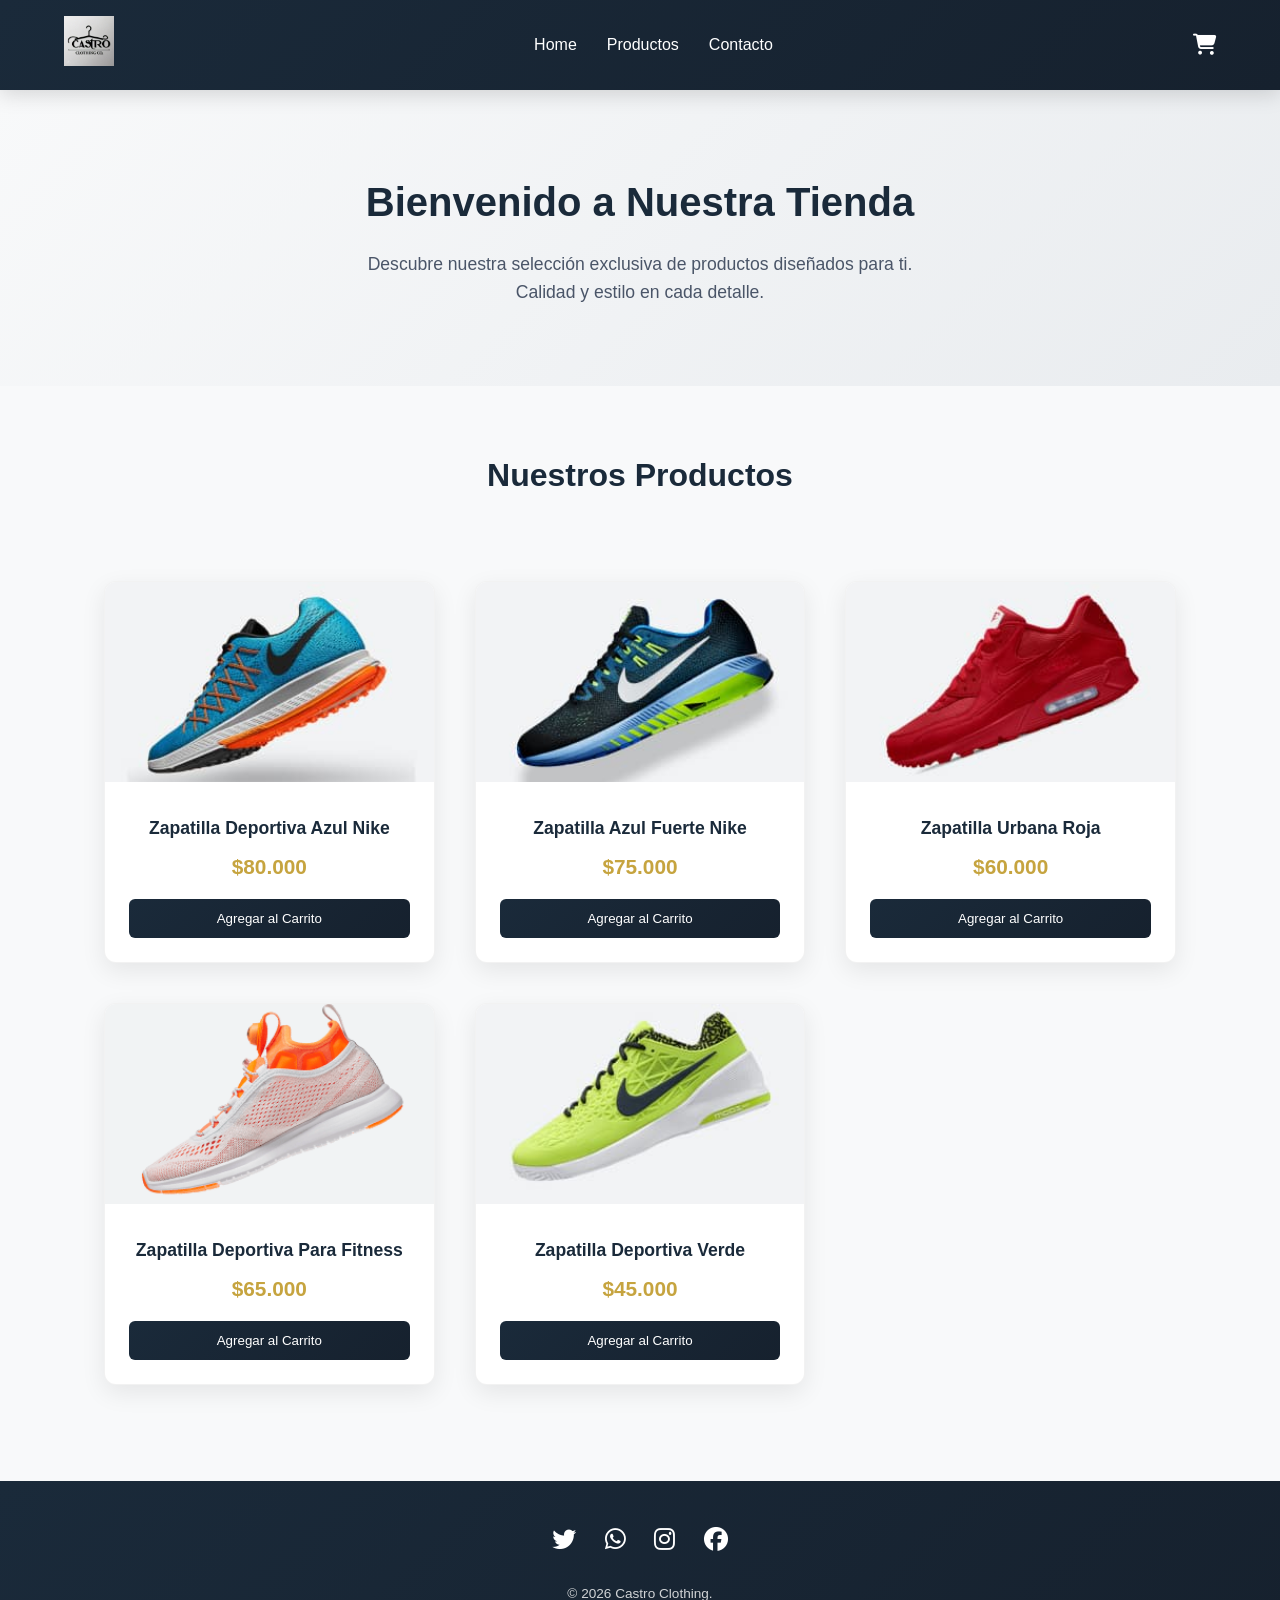
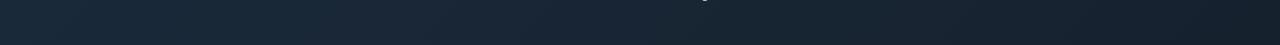
==== index.html @ 51e8e755 "cambios  generales" ====
<!DOCTYPE html>
<html lang="es">
<head>
    <meta charset="UTF-8">
    <meta name="viewport" content="width=device-width, initial-scale=1.0">
    <title>Tienda E-Commerce de Indumentaria</title>
    <link rel="stylesheet" href="css/styles.css">
    <!-- Iconos de FontAwesome -->
    <link rel="stylesheet" href="https://cdnjs.cloudflare.com/ajax/libs/font-awesome/6.4.0/css/all.min.css">
</head>
<body>
    <header>
        <a href="index.html" class="logo-link">
            <img src="images/Logo/mi-LOGO2.png" alt="Logo de la Tienda" class="logo-img">
        </a>
        <nav>
            <ul>
                <li><a href="#home">Home</a></li>
                <li><a href="#productos">Productos</a></li>
                <li><a href="pages/contacto.html">Contacto</a></li>
            </ul>
        </nav>
        <div class="cart-container">
            <a href="#" class="cart-icon">
                <i class="fa-solid fa-cart-shopping"></i>
                <span id="cart-count">0</span>
            </a>
        </div>
    </header>   
    
    <section id="home" class="hero">
        <h1>Bienvenido a Nuestra Tienda</h1>
        <p>Descubre nuestra selección exclusiva de productos diseñados para ti. Calidad y estilo en cada detalle.</p>
    </section>

    <section id="productos" class="products-container">
        <h2>Nuestros Productos</h2>
        
        <!--  Productos -->
        <article class="card">
            <div class="card-image">
                <img src="images/product-1.jpg" alt="Producto 1">
            </div>
            <div class="card-info">
                <h3>Zapatilla Deportiva Azul Nike</h3>
                <p class="price">$80.000</p>
                <button class="btn-add">Agregar al Carrito</button>
            </div>
        </article>

        <article class="card">
            <div class="card-image">
                <img src="images/product-2.jpg" alt="Producto 2">
            </div>
            <div class="card-info">
                <h3>Zapatilla Azul Fuerte Nike</h3>
                <p class="price">$75.000</p>
                <button class="btn-add">Agregar al Carrito</button>
            </div>
        </article>

        <article class="card">
            <div class="card-image">
                <img src="images/product-3.jpg" alt="Producto 3">
            </div>
            <div class="card-info">
                <h3>Zapatilla Urbana Roja</h3>
                <p class="price">$60.000</p>
                <button class="btn-add">Agregar al Carrito</button>
            </div>
        </article>

        <article class="card">
            <div class="card-image">
                <img src="images/product-4.jpg" alt="Producto 4">
            </div>
            <div class="card-info">
                <h3>Zapatilla Deportiva Para Fitness</h3>
                <p class="price">$65.000</p>
                <button class="btn-add">Agregar al Carrito</button>
            </div>
        </article>

        <article class="card">
            <div class="card-image">
                <img src="images/product-5.jpg" alt="Producto 5">
            </div>
            <div class="card-info">
                <h3>Zapatilla Deportiva Verde</h3>
                <p class="price">$45.000</p>
                <button class="btn-add">Agregar al Carrito</button>
            </div>
        </article>
    </section>

    <footer id="contacto">
        <div class="social-icons">
            <a href="#"><i class="fa-brands fa-twitter"></i></a> <!-- X / Twitter -->
            <a href="#"><i class="fa-brands fa-whatsapp"></i></a>
            <a href="#"><i class="fa-brands fa-instagram"></i></a>
            <a href="#"><i class="fa-brands fa-facebook"></i></a>
        </div>
        <p>&copy; 2026 Castro Clothing.</p>
    </footer>
</body>
</html>
---- css/styles.css ----
* {
    margin: 0;
    padding: 0;
    box-sizing: border-box;
    font-family: 'Segoe UI', Tahoma, Geneva, Verdana, sans-serif;
}

body {
    background-color: #f8f9fa;
    color: #2d3436;
    line-height: 1.6;
}


header {
    background: linear-gradient(135deg, #1a2a3a 0%, #16212e 100%);
    padding: 1rem 5%;
    display: flex;
    justify-content: space-between;
    align-items: center;
    box-shadow: 0 4px 20px rgba(0,0,0,0.15);
    position: sticky;
    top: 0;
    z-index: 100;
}

.logo-link {
    text-decoration: none;
    display: inline-block;
    transition: transform 0.3s ease;
}

.logo-link:hover {
    transform: scale(1.05);
}

.logo-img {
    height: 50px;
    width: auto;
    object-fit: contain;
    /*  filter: brightness(0) invert(1);*/

}

nav ul {
    list-style: none;
    display: flex;
    gap: 30px;
}

nav ul li a {
    text-decoration: none;
    color: #ffffff;
    font-weight: 500;
    transition: color 0.3s;
    font-size: 1rem;
}

nav ul li a:hover {
    color: #c6a43f;
}


.hero {
    text-align: center;
    padding: 5rem 1rem;
    background: linear-gradient(135deg, #f8f9fa 0%, #e9ecef 100%);
    margin-bottom: 2rem;
}

.hero h1 {
    margin-bottom: 1rem;
    font-size: 2.5rem;
    color: #1a2a3a;
}

.hero p {
    color: #4a5568;
    max-width: 600px;
    margin: 0 auto;
    font-size: 1.1rem;
}

/* Productos */
.products-container {
    padding: 2rem 5%;
    max-width: 1200px;
    margin: 0 auto;
    display: grid;
    grid-template-columns: repeat(auto-fit, minmax(250px, 1fr));
    gap: 2.5rem;
}

.products-container h2 {
    text-align: center;
    margin-bottom: 2.5rem;
    grid-column: 1 / -1;
    color: #1a2a3a;
    font-size: 2rem;
}

/* Tarjetas */
.card {
    background: #ffffff;
    border-radius: 12px;
    overflow: hidden;
    box-shadow: 0 8px 25px rgba(0,0,0,0.08);
    transition: transform 0.3s ease, box-shadow 0.3s ease;
    display: flex;
    flex-direction: column;
    border: 1px solid rgba(0,0,0,0.05);
}

.card:hover {
    transform: translateY(-10px);
    box-shadow: 0 15px 35px rgba(26, 42, 58, 0.2);
}

.card-image {
    overflow: hidden;
}

.card-image img {
    width: 100%;
    height: 200px;
    object-fit: cover;
    background-color: #f8f9fa;
    transition: transform 0.3s ease;
}

.card:hover .card-image img {
    transform: scale(1.05);
}

.card-info {
    padding: 1.5rem;
    text-align: center;
    flex-grow: 1;
    display: flex;
    flex-direction: column;
    justify-content: space-between;
}

.card-info h3 {
    font-size: 1.1rem;
    margin-bottom: 0.5rem;
    color: #1a2a3a;
}

.price {
    font-weight: bold;
    color: #c6a43f;
    margin-bottom: 1rem;
    font-size: 1.3rem;
}

.btn-add {
    background: linear-gradient(135deg, #1a2a3a 0%, #16212e 100%);
    color: #fff;
    border: none;
    padding: 12px 20px;
    border-radius: 6px;
    cursor: pointer;
    width: 100%;
    transition: all 0.3s;
    font-weight: 500;
}

.btn-add:hover {
    background: linear-gradient(135deg, #c6a43f 0%, #b8922e 100%);
    transform: scale(1.02);
    box-shadow: 0 6px 15px rgba(198, 164, 63, 0.3);
}

/* Carrito */
.cart-icon {
    color: #ffffff;
    font-size: 1.3rem;
    text-decoration: none;
    transition: color 0.3s;
}

.cart-icon:hover {
    color: #c6a43f;
}

#cart-count {
    position: absolute;
    top: -8px;
    right: -10px;
    background-color: #c6a43f;
    color: #1a2a3a;
    font-size: 0.7rem;
    padding: 2px 6px;
    border-radius: 50%;
    display: none;
    font-weight: bold;
}


footer {
    background: linear-gradient(135deg, #1a2a3a 0%, #16212e 100%);
    color: #fff;
    text-align: center;
    padding: 2.5rem 0;
    margin-top: 4rem;
}

.social-icons {
    margin-bottom: 1.5rem;
}

.social-icons a {
    color: #fff;
    font-size: 1.5rem;
    margin: 0 12px;
    transition: all 0.3s;
    display: inline-block;
}

.social-icons a:hover {
    color: #c6a43f;
    transform: translateY(-3px);
}

footer p {
    font-size: 0.85rem;
    opacity: 0.8;
}

/* Responsive */
@media (max-width: 600px) {
    header {
        flex-direction: column;
        gap: 15px;
    }
    
    nav ul {
        gap: 20px;
    }
    
    .hero h1 {
        font-size: 2rem;
    }
    
    .products-container {
        gap: 1.5rem;
    }
}
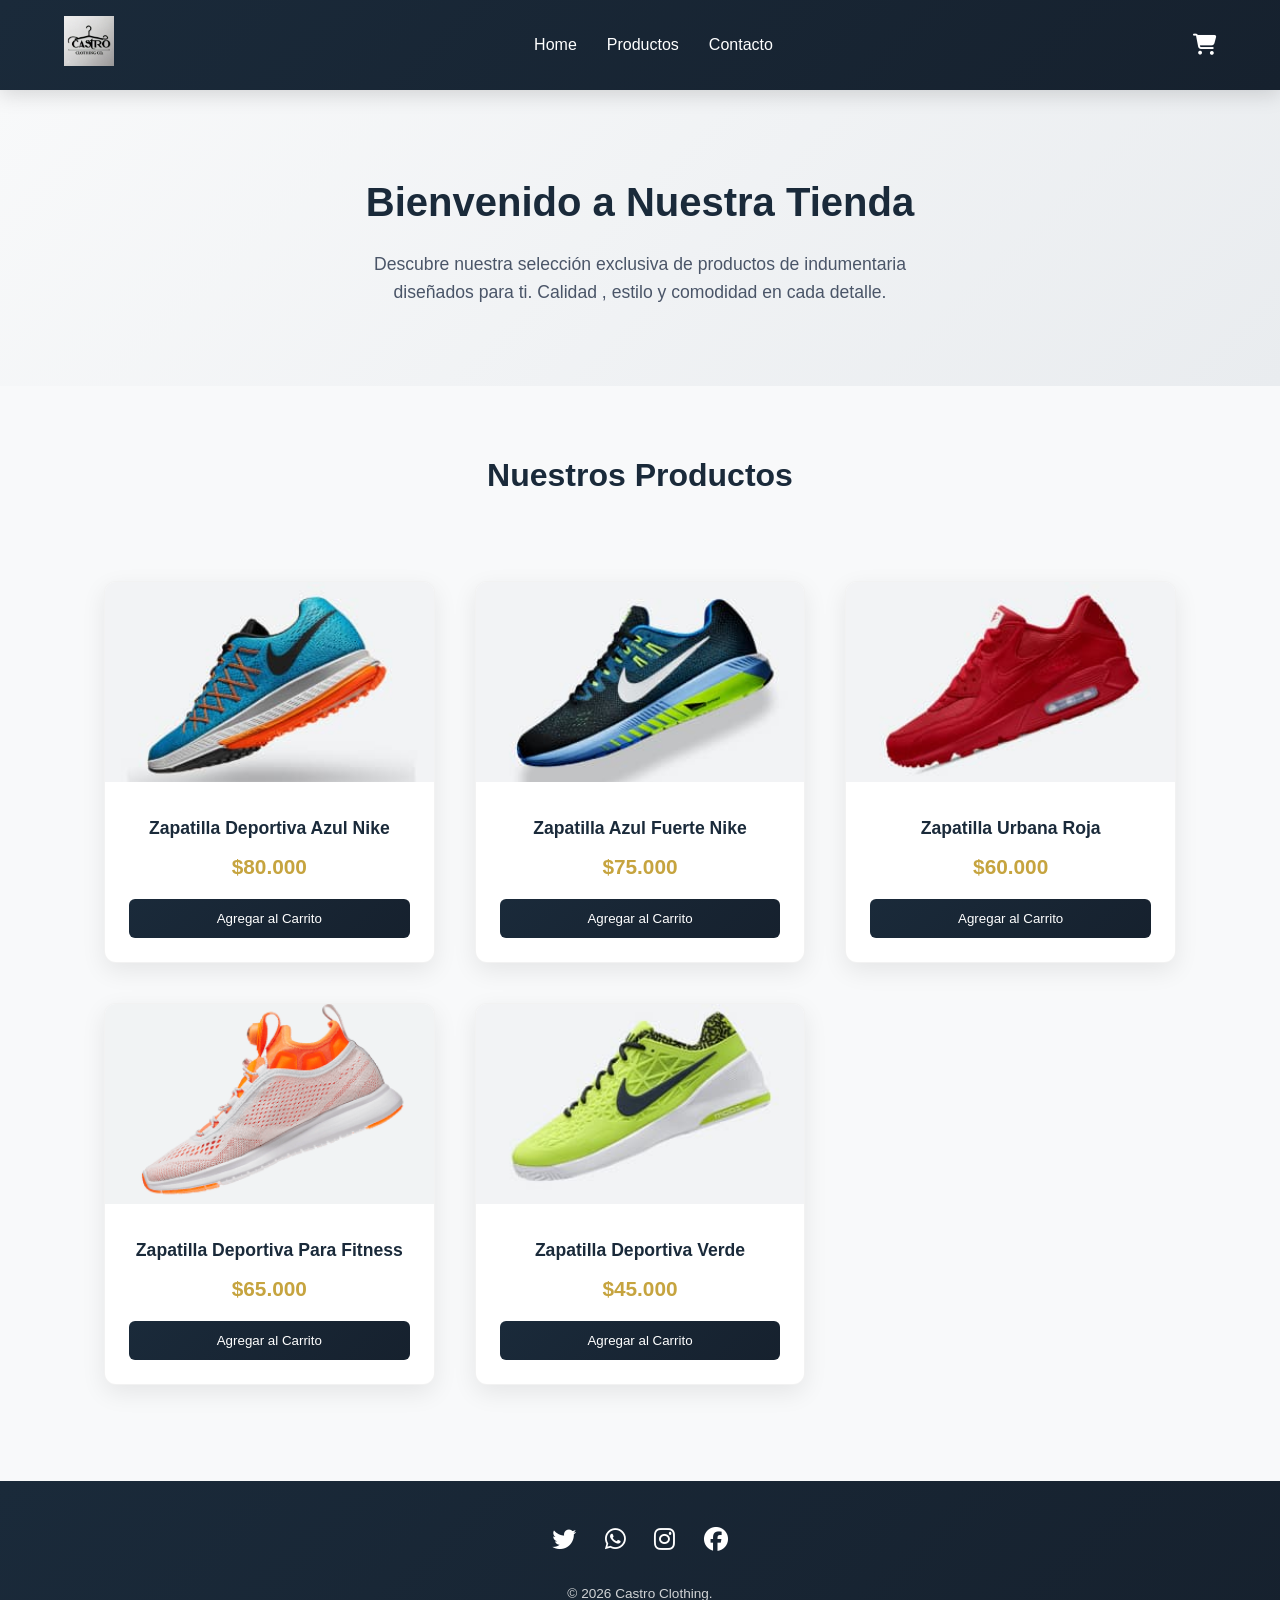
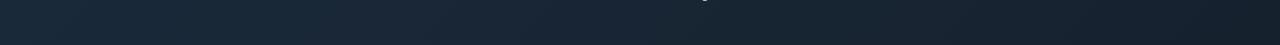
==== commit 82547678: "pequeño cambio sobre objetivo de e-commerce" ====
--- a/index.html
+++ b/index.html
@@ -30,7 +30,7 @@
     
     <section id="home" class="hero">
         <h1>Bienvenido a Nuestra Tienda</h1>
-        <p>Descubre nuestra selección exclusiva de productos diseñados para ti. Calidad y estilo en cada detalle.</p>
+        <p>Descubre nuestra selección exclusiva de productos de indumentaria diseñados para ti. Calidad , estilo y comodidad en cada detalle.</p>
     </section>
 
     <section id="productos" class="products-container">
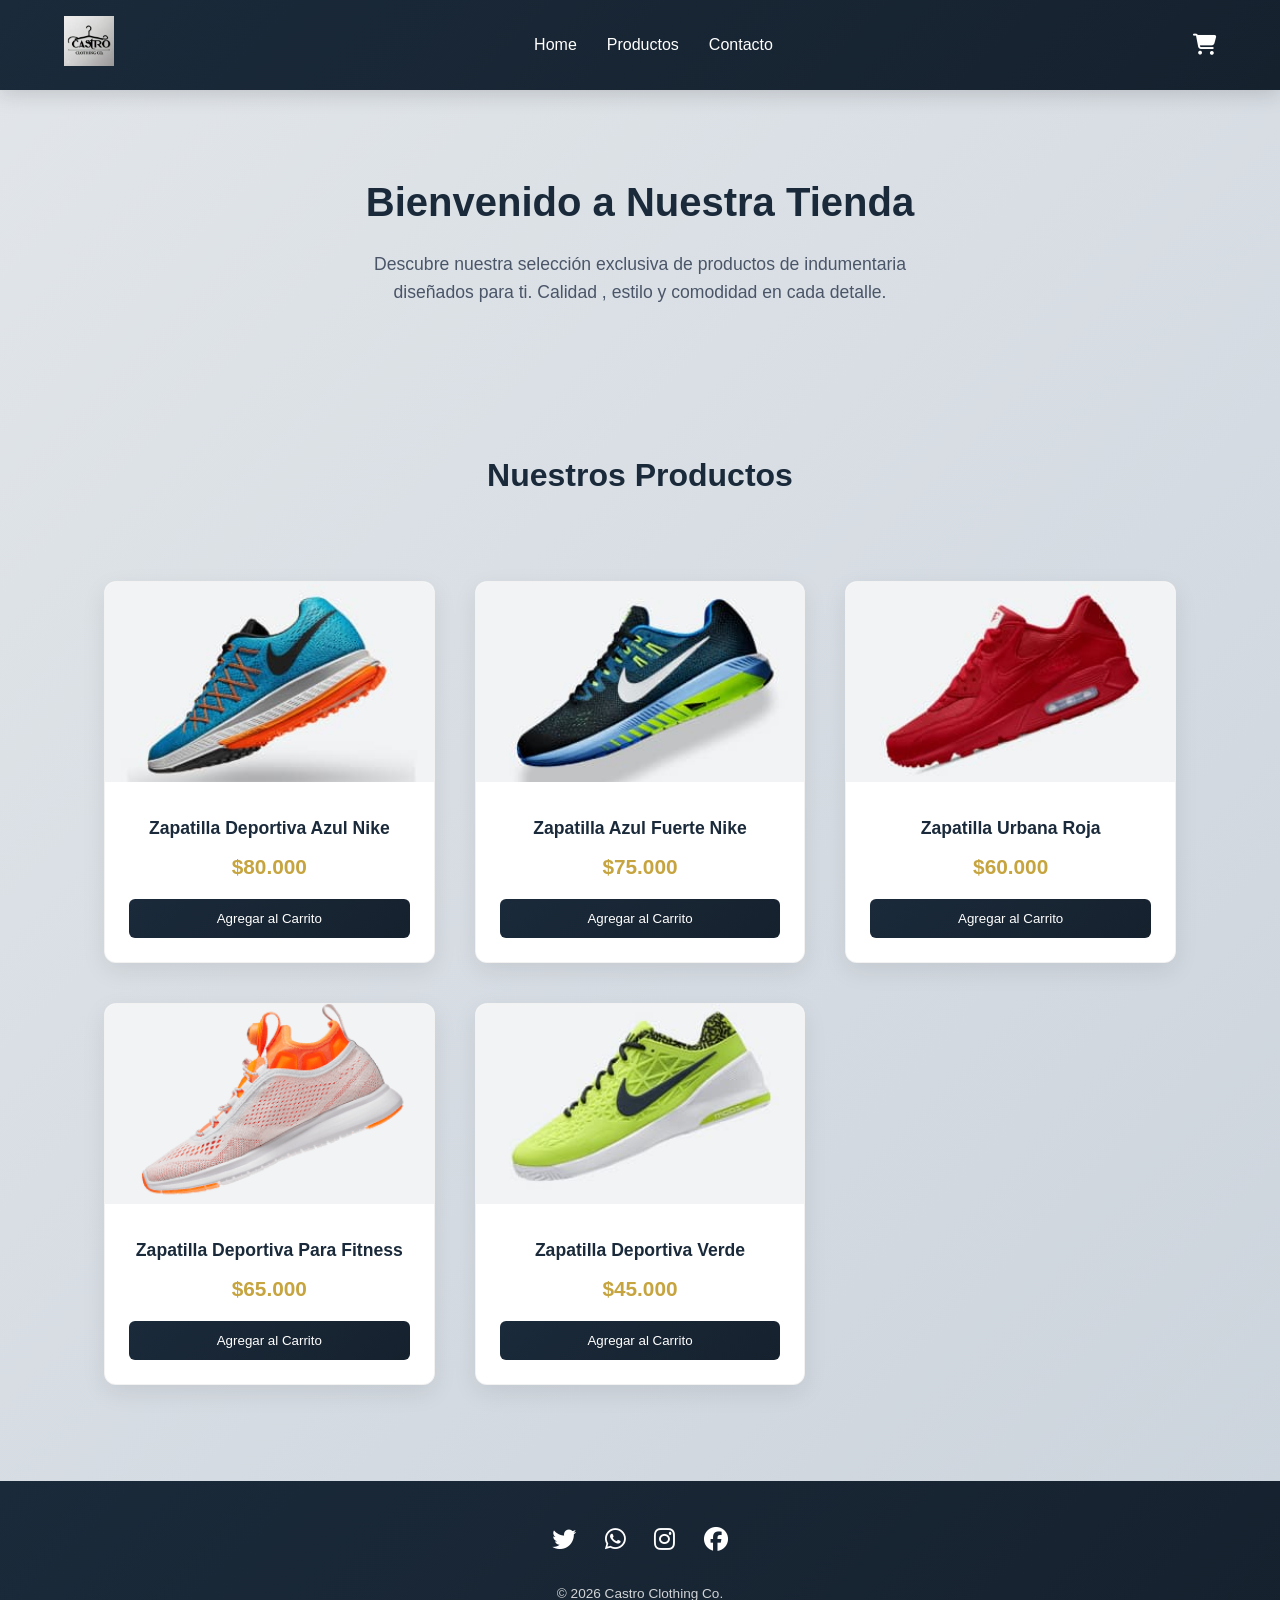
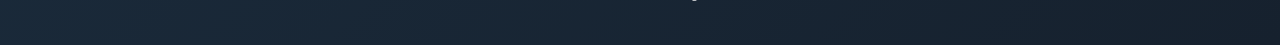
==== commit 19566b66: "arreglo de footer" ====
--- a/index.html
+++ b/index.html
@@ -95,12 +95,12 @@
 
     <footer id="contacto">
         <div class="social-icons">
-            <a href="#"><i class="fa-brands fa-twitter"></i></a> <!-- X / Twitter -->
+            <a href="#"><i class="fa-brands fa-twitter"></i></a> 
             <a href="#"><i class="fa-brands fa-whatsapp"></i></a>
             <a href="#"><i class="fa-brands fa-instagram"></i></a>
             <a href="#"><i class="fa-brands fa-facebook"></i></a>
         </div>
-        <p>&copy; 2026 Castro Clothing.</p>
+        <p>&copy; 2026 Castro Clothing Co.</p>
     </footer>
 </body>
 </html>
--- a/css/styles.css
+++ b/css/styles.css
@@ -7,7 +7,7 @@
 }
 
 body {
-    background-color: #f8f9fa;
+    background: linear-gradient(135deg, #e2e6ea 0%, #cbd3dc 100%); /* Fondo más oscuro */
     color: #2d3436;
     line-height: 1.6;
 }
@@ -65,7 +65,7 @@
 .hero {
     text-align: center;
     padding: 5rem 1rem;
-    background: linear-gradient(135deg, #f8f9fa 0%, #e9ecef 100%);
+    background: transparent;
     margin-bottom: 2rem;
 }
 
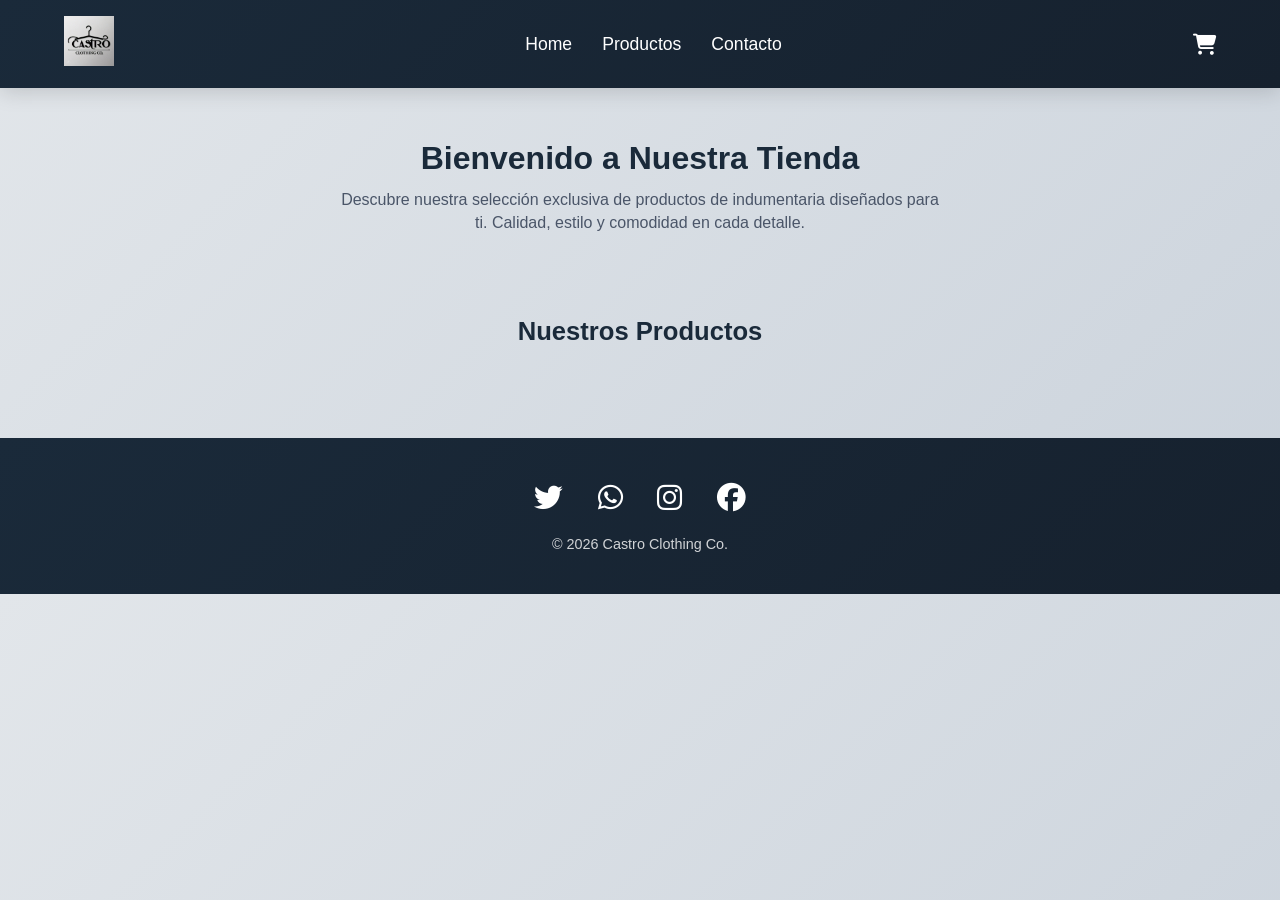
==== commit df56220f: "cambios_e-commerce_final" ====
--- a/index.html
+++ b/index.html
@@ -5,7 +5,6 @@
     <meta name="viewport" content="width=device-width, initial-scale=1.0">
     <title>Tienda E-Commerce de Indumentaria</title>
     <link rel="stylesheet" href="css/styles.css">
-    <!-- Iconos de FontAwesome -->
     <link rel="stylesheet" href="https://cdnjs.cloudflare.com/ajax/libs/font-awesome/6.4.0/css/all.min.css">
 </head>
 <body>
@@ -21,7 +20,7 @@
             </ul>
         </nav>
         <div class="cart-container">
-            <a href="#" class="cart-icon">
+            <a href="pages/carrito.html" class="cart-icon">
                 <i class="fa-solid fa-cart-shopping"></i>
                 <span id="cart-count">0</span>
             </a>
@@ -30,67 +29,15 @@
     
     <section id="home" class="hero">
         <h1>Bienvenido a Nuestra Tienda</h1>
-        <p>Descubre nuestra selección exclusiva de productos de indumentaria diseñados para ti. Calidad , estilo y comodidad en cada detalle.</p>
+        <p>Descubre nuestra selección exclusiva de productos de indumentaria diseñados para ti. Calidad, estilo y comodidad en cada detalle.</p>
     </section>
 
     <section id="productos" class="products-container">
         <h2>Nuestros Productos</h2>
         
-        <!--  Productos -->
-        <article class="card">
-            <div class="card-image">
-                <img src="images/product-1.jpg" alt="Producto 1">
-            </div>
-            <div class="card-info">
-                <h3>Zapatilla Deportiva Azul Nike</h3>
-                <p class="price">$80.000</p>
-                <button class="btn-add">Agregar al Carrito</button>
-            </div>
-        </article>
-
-        <article class="card">
-            <div class="card-image">
-                <img src="images/product-2.jpg" alt="Producto 2">
-            </div>
-            <div class="card-info">
-                <h3>Zapatilla Azul Fuerte Nike</h3>
-                <p class="price">$75.000</p>
-                <button class="btn-add">Agregar al Carrito</button>
-            </div>
-        </article>
-
-        <article class="card">
-            <div class="card-image">
-                <img src="images/product-3.jpg" alt="Producto 3">
-            </div>
-            <div class="card-info">
-                <h3>Zapatilla Urbana Roja</h3>
-                <p class="price">$60.000</p>
-                <button class="btn-add">Agregar al Carrito</button>
-            </div>
-        </article>
-
-        <article class="card">
-            <div class="card-image">
-                <img src="images/product-4.jpg" alt="Producto 4">
-            </div>
-            <div class="card-info">
-                <h3>Zapatilla Deportiva Para Fitness</h3>
-                <p class="price">$65.000</p>
-                <button class="btn-add">Agregar al Carrito</button>
-            </div>
-        </article>
-
-        <article class="card">
-            <div class="card-image">
-                <img src="images/product-5.jpg" alt="Producto 5">
-            </div>
-            <div class="card-info">
-                <h3>Zapatilla Deportiva Verde</h3>
-                <p class="price">$45.000</p>
-                <button class="btn-add">Agregar al Carrito</button>
-            </div>
-        </article>
+        <div id="contenedor-tarjetas" class="products-grid">
+            <!-- Los productos se generan desde JS -->
+        </div>
     </section>
 
     <footer id="contacto">
@@ -102,5 +49,7 @@
         </div>
         <p>&copy; 2026 Castro Clothing Co.</p>
     </footer>
+
+    <script type="module" src="js/index.js"></script>
 </body>
 </html>
--- a/css/styles.css
+++ b/css/styles.css
@@ -1,4 +1,3 @@
-
 * {
     margin: 0;
     padding: 0;
@@ -7,12 +6,12 @@
 }
 
 body {
-    background: linear-gradient(135deg, #e2e6ea 0%, #cbd3dc 100%); /* Fondo más oscuro */
+    background: linear-gradient(135deg, #e2e6ea 0%, #cbd3dc 100%);
     color: #2d3436;
-    line-height: 1.6;
-}
-
-
+    line-height: 1.4;
+}
+
+/*  HEADER  */
 header {
     background: linear-gradient(135deg, #1a2a3a 0%, #16212e 100%);
     padding: 1rem 5%;
@@ -39,8 +38,6 @@
     height: 50px;
     width: auto;
     object-fit: contain;
-    /*  filter: brightness(0) invert(1);*/
-
 }
 
 nav ul {
@@ -54,131 +51,23 @@
     color: #ffffff;
     font-weight: 500;
     transition: color 0.3s;
-    font-size: 1rem;
+    font-size: 1.1rem;
 }
 
 nav ul li a:hover {
     color: #c6a43f;
 }
 
-
-.hero {
-    text-align: center;
-    padding: 5rem 1rem;
-    background: transparent;
-    margin-bottom: 2rem;
-}
-
-.hero h1 {
-    margin-bottom: 1rem;
-    font-size: 2.5rem;
-    color: #1a2a3a;
-}
-
-.hero p {
-    color: #4a5568;
-    max-width: 600px;
-    margin: 0 auto;
-    font-size: 1.1rem;
-}
-
-/* Productos */
-.products-container {
-    padding: 2rem 5%;
-    max-width: 1200px;
-    margin: 0 auto;
-    display: grid;
-    grid-template-columns: repeat(auto-fit, minmax(250px, 1fr));
-    gap: 2.5rem;
-}
-
-.products-container h2 {
-    text-align: center;
-    margin-bottom: 2.5rem;
-    grid-column: 1 / -1;
-    color: #1a2a3a;
-    font-size: 2rem;
-}
-
-/* Tarjetas */
-.card {
-    background: #ffffff;
-    border-radius: 12px;
-    overflow: hidden;
-    box-shadow: 0 8px 25px rgba(0,0,0,0.08);
-    transition: transform 0.3s ease, box-shadow 0.3s ease;
-    display: flex;
-    flex-direction: column;
-    border: 1px solid rgba(0,0,0,0.05);
-}
-
-.card:hover {
-    transform: translateY(-10px);
-    box-shadow: 0 15px 35px rgba(26, 42, 58, 0.2);
-}
-
-.card-image {
-    overflow: hidden;
-}
-
-.card-image img {
-    width: 100%;
-    height: 200px;
-    object-fit: cover;
-    background-color: #f8f9fa;
-    transition: transform 0.3s ease;
-}
-
-.card:hover .card-image img {
-    transform: scale(1.05);
-}
-
-.card-info {
-    padding: 1.5rem;
-    text-align: center;
-    flex-grow: 1;
-    display: flex;
-    flex-direction: column;
-    justify-content: space-between;
-}
-
-.card-info h3 {
-    font-size: 1.1rem;
-    margin-bottom: 0.5rem;
-    color: #1a2a3a;
-}
-
-.price {
-    font-weight: bold;
-    color: #c6a43f;
-    margin-bottom: 1rem;
-    font-size: 1.3rem;
-}
-
-.btn-add {
-    background: linear-gradient(135deg, #1a2a3a 0%, #16212e 100%);
-    color: #fff;
-    border: none;
-    padding: 12px 20px;
-    border-radius: 6px;
-    cursor: pointer;
-    width: 100%;
-    transition: all 0.3s;
-    font-weight: 500;
-}
-
-.btn-add:hover {
-    background: linear-gradient(135deg, #c6a43f 0%, #b8922e 100%);
-    transform: scale(1.02);
-    box-shadow: 0 6px 15px rgba(198, 164, 63, 0.3);
-}
-
-/* Carrito */
+.cart-container {
+    position: relative;
+}
+
 .cart-icon {
     color: #ffffff;
     font-size: 1.3rem;
     text-decoration: none;
     transition: color 0.3s;
+    position: relative;
 }
 
 .cart-icon:hover {
@@ -198,23 +87,157 @@
     font-weight: bold;
 }
 
-
+/* ========== HERO ========== */
+.hero {
+    text-align: center;
+    padding: 3rem 1rem;
+    background: transparent;
+    margin-bottom: 1rem;
+}
+
+.hero h1 {
+    margin-bottom: 0.5rem;
+    font-size: 2rem;
+    color: #1a2a3a;
+}
+
+.hero p {
+    color: #4a5568;
+    max-width: 600px;
+    margin: 0 auto;
+    font-size: 1rem;
+}
+
+/*  PRODUCTOS  */
+.products-container {
+    padding: 1rem 5%;
+    max-width: 1200px;
+    margin: 0 auto;
+}
+
+.products-container h2 {
+    text-align: center;
+    margin-bottom: 1.5rem;
+    color: #1a2a3a;
+    font-size: 1.6rem;
+}
+
+.products-grid {
+    display: grid;
+    grid-template-columns: repeat(auto-fill, minmax(200px, 1fr));
+    gap: 1.2rem;
+}
+
+.card {
+    background: #ffffff;
+    border-radius: 10px;
+    overflow: hidden;
+    box-shadow: 0 4px 15px rgba(0,0,0,0.06);
+    transition: transform 0.3s ease, box-shadow 0.3s ease;
+    display: flex;
+    flex-direction: column;
+    border: 1px solid rgba(0,0,0,0.05);
+}
+
+.card:hover {
+    transform: translateY(-5px);
+    box-shadow: 0 8px 25px rgba(26, 42, 58, 0.15);
+}
+
+.card-image {
+    overflow: hidden;
+    flex-shrink: 0;
+}
+
+.card-image img {
+    width: 100%;
+    height: 140px;
+    object-fit: cover;
+    background-color: #f8f9fa;
+    transition: transform 0.3s ease;
+}
+
+.card:hover .card-image img {
+    transform: scale(1.05);
+}
+
+.card-info {
+    padding: 0.8rem;
+    text-align: center;
+    display: flex;
+    flex-direction: column;
+    flex: 1;
+    justify-content: space-between;
+}
+
+.card-info h3 {
+    font-size: 0.9rem;
+    color: #1a2a3a;
+    font-weight: 600;
+    flex: 0 0 auto;
+    display: flex;
+    align-items: center;
+    justify-content: center;
+    margin: 0 0 0.2rem 0;
+    padding: 0 0.2rem;
+    word-break: break-word;
+    line-height: 1.3;
+    min-height: 2.6rem;
+    height: 2.6rem;
+    overflow: hidden;
+}
+
+.price {
+    font-weight: bold;
+    color: #c6a43f;
+    font-size: 1rem;
+    text-align: center;
+    flex-shrink: 0;
+    margin: 0.3rem 0 0.2rem 0;
+    margin-top: auto;
+}
+
+.btn {
+    border: none;
+    padding: 8px 12px;
+    border-radius: 6px;
+    cursor: pointer;
+    font-weight: 500;
+    font-size: 0.8rem;
+    transition: all 0.3s ease;
+    width: 100%;
+    flex-shrink: 0;
+}
+
+.btn.bg-secondary {
+    background: linear-gradient(135deg, #1a2a3a 0%, #16212e 100%);
+    color: #ffffff;
+}
+
+.btn.bg-secondary:hover {
+    background: linear-gradient(135deg, #c6a43f 0%, #b8922e 100%) !important;
+    transform: scale(1.02) !important;
+    box-shadow: 0 4px 12px rgba(198, 164, 63, 0.3) !important;
+    color: #1a2a3a !important;
+}
+
+/* FOOTER */
 footer {
     background: linear-gradient(135deg, #1a2a3a 0%, #16212e 100%);
     color: #fff;
     text-align: center;
     padding: 2.5rem 0;
-    margin-top: 4rem;
+    margin-top: 3rem;
 }
 
 .social-icons {
-    margin-bottom: 1.5rem;
+    margin-bottom: 1rem;
 }
 
 .social-icons a {
     color: #fff;
-    font-size: 1.5rem;
-    margin: 0 12px;
+    font-size: 1.8rem;
+    margin: 0 15px;
     transition: all 0.3s;
     display: inline-block;
 }
@@ -225,26 +248,762 @@
 }
 
 footer p {
-    font-size: 0.85rem;
+    font-size: 0.9rem;
     opacity: 0.8;
 }
 
-/* Responsive */
-@media (max-width: 600px) {
+/*  CARRITO  */
+.cart-main {
+    max-width: 900px;
+    margin: 0 auto;
+    padding: 2rem 5%;
+    min-height: 60vh;
+}
+
+.cart-title {
+    text-align: center;
+    color: #1a2a3a;
+    font-size: 2.5rem;
+    margin-bottom: 2.5rem;
+}
+
+.mensaje-carrito-vacio {
+    font-size: 2rem;
+    text-align: center;
+    color: #1a2a3a;
+    background: #ffffff;
+    padding: 4rem;
+    border-radius: 16px;
+    box-shadow: 0 8px 30px rgba(0,0,0,0.08);
+}
+
+.cart-products {
+    display: flex;
+    flex-direction: column;
+    gap: 1.2rem;
+    margin-bottom: 2rem;
+}
+
+.cart-card {
+    background: #ffffff;
+    border-radius: 14px;
+    padding: 1.2rem 1.8rem;
+    display: flex;
+    align-items: center;
+    gap: 2rem;
+    box-shadow: 0 4px 20px rgba(0,0,0,0.06);
+    border: 1px solid rgba(0,0,0,0.05);
+    transition: all 0.3s ease;
+}
+
+.cart-card:hover {
+    box-shadow: 0 8px 30px rgba(0,0,0,0.1);
+    transform: translateY(-3px);
+}
+
+.cart-card img {
+    width: 90px;
+    height: 90px;
+    object-fit: cover;
+    border-radius: 10px;
+    flex-shrink: 0;
+    border: 1px solid rgba(0,0,0,0.05);
+}
+
+.cart-card-info {
+    flex: 1;
+    display: flex;
+    justify-content: space-between;
+    align-items: center;
+    flex-wrap: nowrap;
+    gap: 1rem;
+    min-width: 0;
+}
+
+.cart-card-info .producto-nombre {
+    color: #1a2a3a;
+    font-size: 1.1rem;
+    font-weight: 600;
+    margin: 0;
+    flex: 1;
+    min-width: 0;
+    word-break: break-word;
+    padding-right: 0.5rem;
+}
+
+.cart-card-info .producto-precio {
+    font-weight: 700;
+    color: #c6a43f;
+    font-size: 1.3rem;
+    margin: 0;
+    white-space: nowrap;
+    flex-shrink: 0;
+}
+
+.cart-card-actions {
+    display: flex;
+    align-items: center;
+    gap: 0.8rem;
+    flex-shrink: 0;
+}
+
+.btn-eliminar-carrito {
+    background: transparent;
+    color: #e74c3c;
+    padding: 8px 18px;
+    border-radius: 6px;
+    border: 1.5px solid #e74c3c;
+    cursor: pointer;
+    font-weight: 500;
+    font-size: 0.9rem;
+    transition: all 0.3s;
+    white-space: nowrap;
+    display: inline-block;
+    width: auto;
+}
+
+.btn-eliminar-carrito i {
+    margin-right: 6px;
+}
+
+.btn-eliminar-carrito:hover {
+    background: #e74c3c;
+    color: #ffffff;
+    transform: scale(1.05);
+    box-shadow: 0 4px 15px rgba(231, 76, 60, 0.3);
+}
+
+.cart-actions {
+    margin-top: 2rem;
+    display: flex;
+    justify-content: center;
+    align-items: center;
+    width: 100%;
+}
+
+.btn-vaciar-carrito {
+    background: linear-gradient(135deg, #1a2a3a 0%, #16212e 100%);
+    color: #ffffff;
+    padding: 12px 36px;
+    border-radius: 8px;
+    border: none;
+    cursor: pointer;
+    font-weight: 600;
+    font-size: 1rem;
+    transition: all 0.3s;
+    display: inline-flex;
+    align-items: center;
+    gap: 8px;
+    width: auto;
+    margin: 0 auto;
+    box-shadow: 0 4px 18px rgba(26, 42, 58, 0.25);
+}
+
+.btn-vaciar-carrito i {
+    font-size: 1.1rem;
+}
+
+.btn-vaciar-carrito:hover {
+    background: linear-gradient(135deg, #c6a43f 0%, #b8922e 100%) !important;
+    transform: scale(1.02) !important;
+    box-shadow: 0 6px 25px rgba(198, 164, 63, 0.35) !important;
+    color: #1a2a3a !important;
+}
+
+.cart-summary {
+    background: #ffffff;
+    padding: 2rem;
+    border-radius: 14px;
+    box-shadow: 0 8px 30px rgba(0,0,0,0.08);
+    max-width: 400px;
+    margin: 2rem auto 0;
+    text-align: center;
+    border: 1px solid rgba(0,0,0,0.05);
+}
+
+.cart-summary h3 {
+    color: #1a2a3a;
+    margin-bottom: 1rem;
+    font-size: 1.4rem;
+    font-weight: 700;
+}
+
+.cart-summary .total-productos {
+    color: #4a5568;
+    margin: 0.4rem 0;
+    font-size: 1rem;
+}
+
+.cart-summary .total-pagar {
+    color: #c6a43f;
+    font-size: 1.6rem;
+    font-weight: 700;
+    margin: 0.6rem 0 0;
+}
+
+.cart-summary hr {
+    border: none;
+    border-top: 2px solid #e2e6ea;
+    margin: 0.8rem 0;
+}
+
+
+/*Media-Queries */
+
+@media (max-width: 820px) {
+    .products-grid {
+        grid-template-columns: repeat(2, 1fr);
+        gap: 1rem;
+    }
+
+    .card-image img {
+        height: 130px;
+    }
+
+    .card-info h3 {
+        font-size: 0.85rem;
+        min-height: 2.4rem;
+        height: 2.4rem;
+    }
+
+    .price {
+        font-size: 0.95rem;
+    }
+
+    .btn {
+        font-size: 0.75rem;
+        padding: 7px 10px;
+    }
+}
+
+
+@media (max-width: 768px) {
+    .products-grid {
+        grid-template-columns: repeat(2, 1fr);
+        gap: 1rem;
+    }
+
+    .card-image img {
+        height: 120px;
+    }
+
+    .card-info h3 {
+        font-size: 0.85rem;
+        min-height: 2.4rem;
+        height: 2.4rem;
+    }
+
+    .price {
+        font-size: 0.95rem;
+    }
+
+    .btn {
+        font-size: 0.75rem;
+        padding: 7px 10px;
+    }
+
+    .cart-card {
+        flex-direction: column;
+        text-align: center;
+        padding: 1.2rem;
+        gap: 1rem;
+    }
+
+    .cart-card-info {
+        flex-direction: column;
+        justify-content: center;
+        align-items: center;
+        flex-wrap: wrap;
+    }
+
+    .cart-card-info .producto-nombre {
+        flex: none;
+        text-align: center;
+        padding-right: 0;
+    }
+
+    .cart-card-info .producto-precio {
+        white-space: normal;
+    }
+
+    .cart-card img {
+        width: 100px;
+        height: 100px;
+    }
+
+    .cart-card-actions {
+        width: 100%;
+        justify-content: center;
+    }
+
+    .btn-eliminar-carrito {
+        width: auto;
+        max-width: 180px;
+    }
+
+    .cart-actions {
+        flex-direction: column;
+        align-items: center;
+    }
+
+    .btn-vaciar-carrito {
+        width: auto;
+        max-width: 280px;
+        margin: 0 auto;
+    }
+
+    .cart-summary {
+        max-width: 100%;
+        margin: 1.5rem 1rem 0;
+    }
+}
+
+
+@media (min-width: 300px) and (max-width: 399px) {
     header {
         flex-direction: column;
+        gap: 6px;
+        padding: 0.5rem 2%;
+    }
+    
+    nav ul {
+        gap: 10px;
+    }
+    
+    nav ul li a {
+        font-size: 0.7rem;
+    }
+    
+    .logo-img {
+        height: 28px;
+    }
+    
+    
+    .cart-icon {
+        font-size: 1.2rem;
+    }
+    
+    
+    .social-icons a {
+        font-size: 1.4rem;
+        margin: 0 10px;
+    }
+    
+    footer {
+        padding: 1.5rem 0;
+    }
+    
+    footer p {
+        font-size: 0.7rem;
+    }
+    
+    .hero h1 {
+        font-size: 1.1rem;
+    }
+    
+    .hero {
+        padding: 0.6rem 0.5rem;
+    }
+    
+    .hero p {
+        font-size: 0.75rem;
+    }
+    
+    .products-container {
+        padding: 0.3rem 2%;
+    }
+    
+    .products-container h2 {
+        font-size: 1rem;
+        margin-bottom: 0.4rem;
+    }
+    
+    .products-grid {
+        grid-template-columns: repeat(2, 1fr);
+        gap: 0.4rem;
+    }
+    
+    .card {
+        padding: 0.25rem;
+        border-radius: 4px;
+    }
+    
+    .card-image {
+        height: 60px;
+    }
+    
+    .card-image img {
+        height: 60px;
+    }
+    
+    .card-info {
+        padding: 0.15rem 0.1rem;
+    }
+    
+    .card-info h3 {
+        font-size: 0.65rem;
+        min-height: 1.8rem;
+        height: 1.8rem;
+        padding: 0 0.05rem;
+        margin: 0;
+    }
+    
+    .price {
+        font-size: 0.7rem;
+        margin: 0.05rem 0;
+    }
+    
+    .btn {
+        padding: 3px 5px;
+        font-size: 0.55rem;
+        border-radius: 3px;
+    }
+    
+    .card:hover {
+        transform: none;
+    }
+    
+    .card:hover .card-image img {
+        transform: none;
+    }
+}
+
+@media (min-width: 400px) and (max-width: 499px) {
+    header {
+        flex-direction: column;
+        gap: 8px;
+        padding: 0.6rem 2.5%;
+    }
+    
+    nav ul {
+        gap: 12px;
+    }
+    
+    nav ul li a {
+        font-size: 0.75rem;
+    }
+    
+    .logo-img {
+        height: 32px;
+    }
+    
+    .cart-icon {
+        font-size: 1.3rem;
+    }
+    
+    .social-icons a {
+        font-size: 1.6rem;
+        margin: 0 12px;
+    }
+    
+    footer {
+        padding: 1.8rem 0;
+    }
+    
+    footer p {
+        font-size: 0.75rem;
+    }
+    
+    .hero h1 {
+        font-size: 1.2rem;
+    }
+    
+    .hero {
+        padding: 0.7rem 0.6rem;
+    }
+    
+    .hero p {
+        font-size: 0.8rem;
+    }
+    
+    .products-container {
+        padding: 0.3rem 2.5%;
+    }
+    
+    .products-container h2 {
+        font-size: 1.05rem;
+        margin-bottom: 0.4rem;
+    }
+    
+    .products-grid {
+        grid-template-columns: repeat(2, 1fr);
+        gap: 0.4rem;
+    }
+    
+    .card {
+        padding: 0.3rem;
+        border-radius: 5px;
+    }
+    
+    .card-image {
+        height: 70px;
+    }
+    
+    .card-image img {
+        height: 70px;
+    }
+    
+    .card-info {
+        padding: 0.2rem 0.12rem;
+    }
+    
+    .card-info h3 {
+        font-size: 0.7rem;
+        min-height: 2rem;
+        height: 2rem;
+        padding: 0 0.05rem;
+        margin: 0;
+    }
+    
+    .price {
+        font-size: 0.75rem;
+        margin: 0.05rem 0;
+    }
+    
+    .btn {
+        padding: 4px 6px;
+        font-size: 0.6rem;
+        border-radius: 3px;
+    }
+    
+    .card:hover {
+        transform: none;
+    }
+    
+    .card:hover .card-image img {
+        transform: none;
+    }
+}
+
+@media (min-width: 500px) and (max-width: 599px) {
+    header {
+        flex-direction: column;
+        gap: 10px;
+        padding: 0.7rem 3%;
+    }
+    
+    nav ul {
         gap: 15px;
     }
     
-    nav ul {
-        gap: 20px;
+    nav ul li a {
+        font-size: 0.8rem;
+    }
+    
+    .logo-img {
+        height: 36px;
+    }
+    
+    
+    .cart-icon {
+        font-size: 1.4rem;
+    }
+    
+   
+    .social-icons a {
+        font-size: 1.7rem;
+        margin: 0 14px;
+    }
+    
+    footer {
+        padding: 2rem 0;
+    }
+    
+    footer p {
+        font-size: 0.8rem;
     }
     
     .hero h1 {
-        font-size: 2rem;
+        font-size: 1.3rem;
+    }
+    
+    .hero {
+        padding: 0.8rem 0.8rem;
+    }
+    
+    .hero p {
+        font-size: 0.85rem;
     }
     
     .products-container {
-        gap: 1.5rem;
+        padding: 0.4rem 3%;
+    }
+    
+    .products-container h2 {
+        font-size: 1.1rem;
+        margin-bottom: 0.5rem;
+    }
+    
+    .products-grid {
+        grid-template-columns: repeat(2, 1fr);
+        gap: 0.5rem;
+    }
+    
+    .card {
+        padding: 0.35rem;
+        border-radius: 5px;
+    }
+    
+    .card-image {
+        height: 80px;
+    }
+    
+    .card-image img {
+        height: 80px;
+    }
+    
+    .card-info {
+        padding: 0.25rem 0.15rem;
+    }
+    
+    .card-info h3 {
+        font-size: 0.75rem;
+        min-height: 2.2rem;
+        height: 2.2rem;
+        padding: 0 0.1rem;
+        margin: 0;
+    }
+    
+    .price {
+        font-size: 0.8rem;
+        margin: 0.1rem 0;
+    }
+    
+    .btn {
+        padding: 4px 8px;
+        font-size: 0.65rem;
+        border-radius: 4px;
+    }
+    
+    .card:hover {
+        transform: none;
+    }
+    
+    .card:hover .card-image img {
+        transform: none;
+    }
+}
+
+/* - 2 columnas */
+@media (min-width: 600px) and (max-width: 768px) {
+    .products-grid {
+        grid-template-columns: repeat(2, 1fr);
+        gap: 1rem;
+    }
+    
+    .card-image img {
+        height: 120px;
+    }
+    
+    .card-info h3 {
+        font-size: 0.85rem;
+        min-height: 2.4rem;
+        height: 2.4rem;
+    }
+    
+    .price {
+        font-size: 0.95rem;
+    }
+    
+    .btn {
+        font-size: 0.75rem;
+        padding: 7px 10px;
+    }
+}
+
+/*CARRITO - */
+
+@media (max-width: 600px) {
+    .cart-title {
+        font-size: 1.5rem;
+        margin-bottom: 1.2rem;
+    }
+    
+    .cart-card {
+        flex-direction: column;
+        text-align: center;
+        padding: 0.6rem;
+        gap: 0.5rem;
+    }
+    
+    .cart-card img {
+        width: 60px;
+        height: 60px;
+    }
+    
+    .cart-card-info {
+        flex-direction: column;
+        justify-content: center;
+        align-items: center;
+        flex-wrap: wrap;
+    }
+    
+    .cart-card-info .producto-nombre {
+        flex: none;
+        text-align: center;
+        padding-right: 0;
+        font-size: 0.85rem;
+    }
+    
+    .cart-card-info .producto-precio {
+        white-space: normal;
+        font-size: 0.9rem;
+    }
+    
+    .cart-card-actions {
+        width: 100%;
+        justify-content: center;
+    }
+    
+    .btn-eliminar-carrito {
+        font-size: 0.7rem;
+        padding: 3px 10px;
+        width: auto;
+        max-width: 130px;
+    }
+    
+    .btn-vaciar-carrito {
+        font-size: 0.8rem;
+        padding: 6px 18px;
+        max-width: 200px;
+    }
+    
+    .cart-summary h3 {
+        font-size: 1rem;
+    }
+    
+    .cart-summary .total-pagar {
+        font-size: 1.1rem;
+    }
+    
+    .cart-summary {
+        max-width: 100%;
+        margin: 0.8rem 1rem 0;
+        padding: 0.8rem;
+    }
+    
+    .mensaje-carrito-vacio {
+        font-size: 0.9rem;
+        padding: 1rem 0.8rem;
+    }
+}
+
+@media (max-width: 400px) {
+    .cart-card img {
+        width: 50px;
+        height: 50px;
+    }
+    
+    .cart-card-info .producto-nombre {
+        font-size: 0.75rem;
+    }
+    
+    .cart-card-info .producto-precio {
+        font-size: 0.8rem;
+    }
+    
+    .btn-eliminar-carrito {
+        padding: 2px 6px;
+        font-size: 0.6rem;
     }
 }
